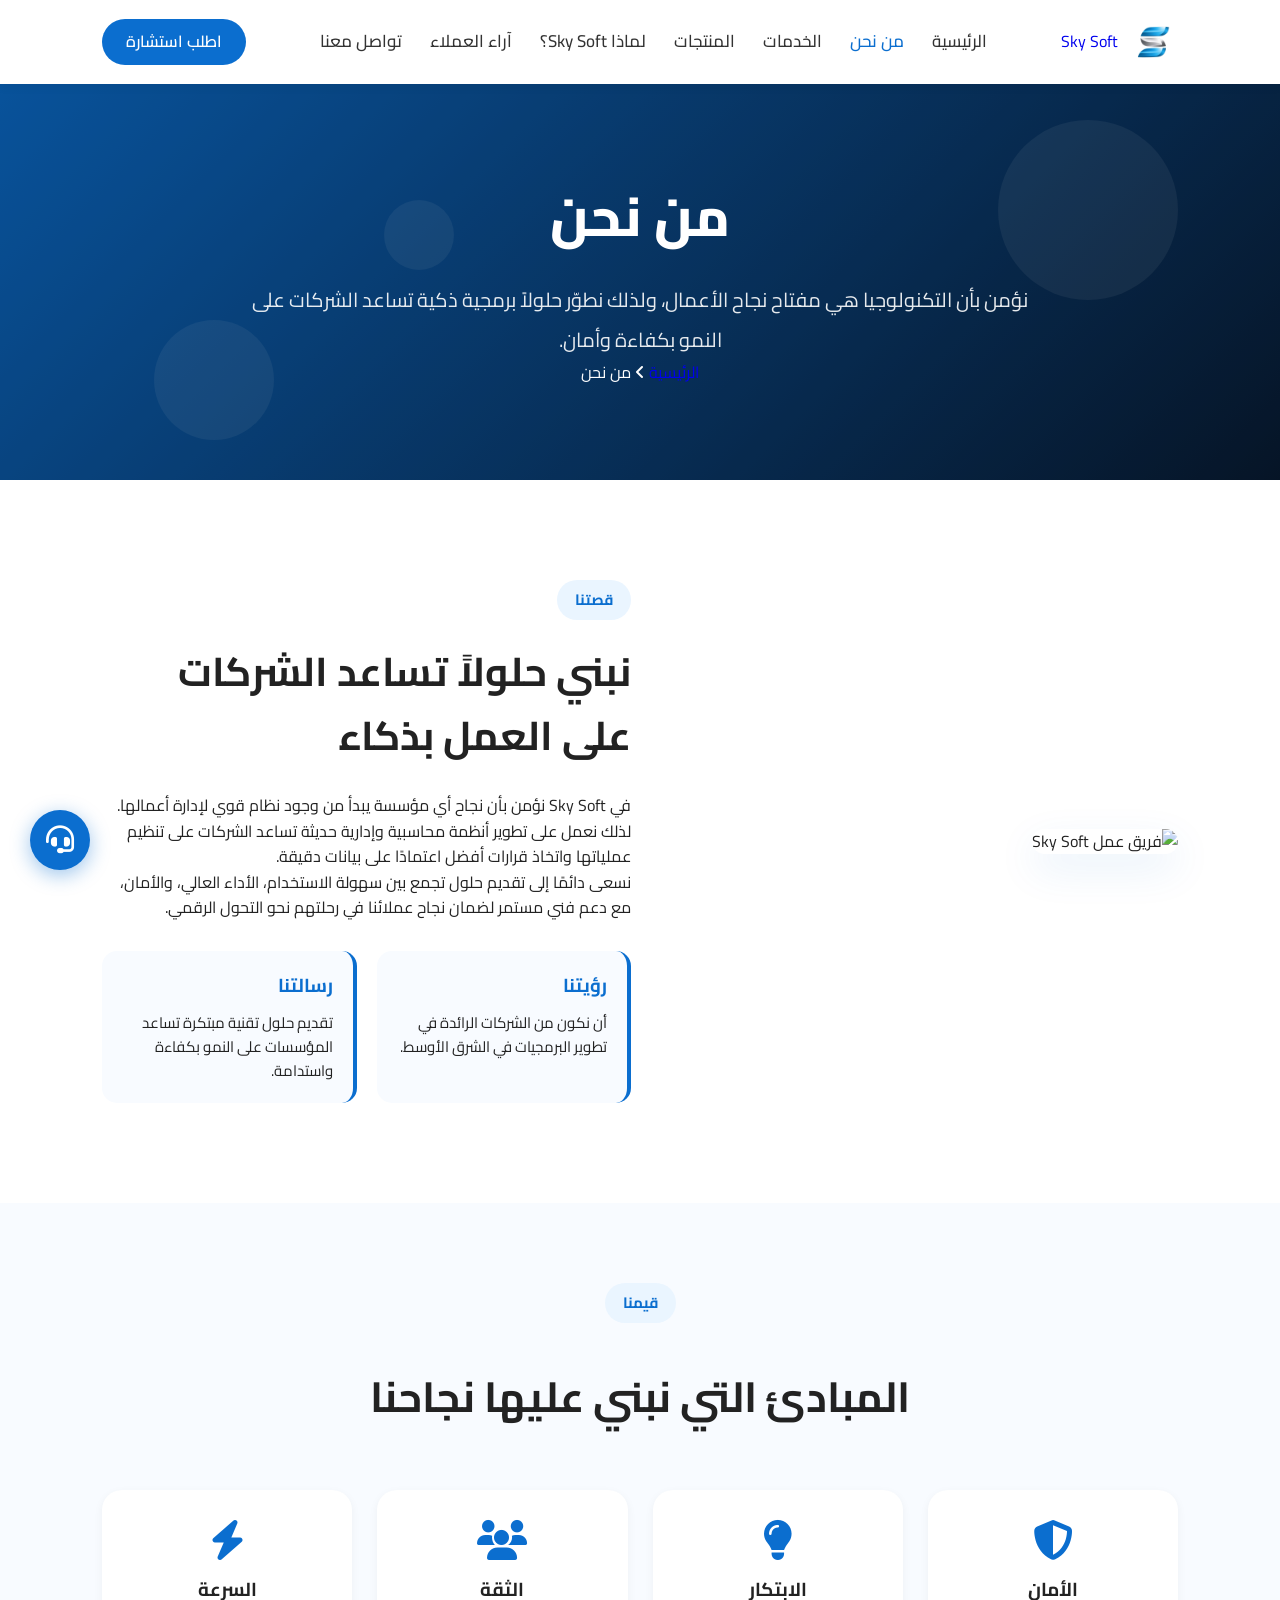
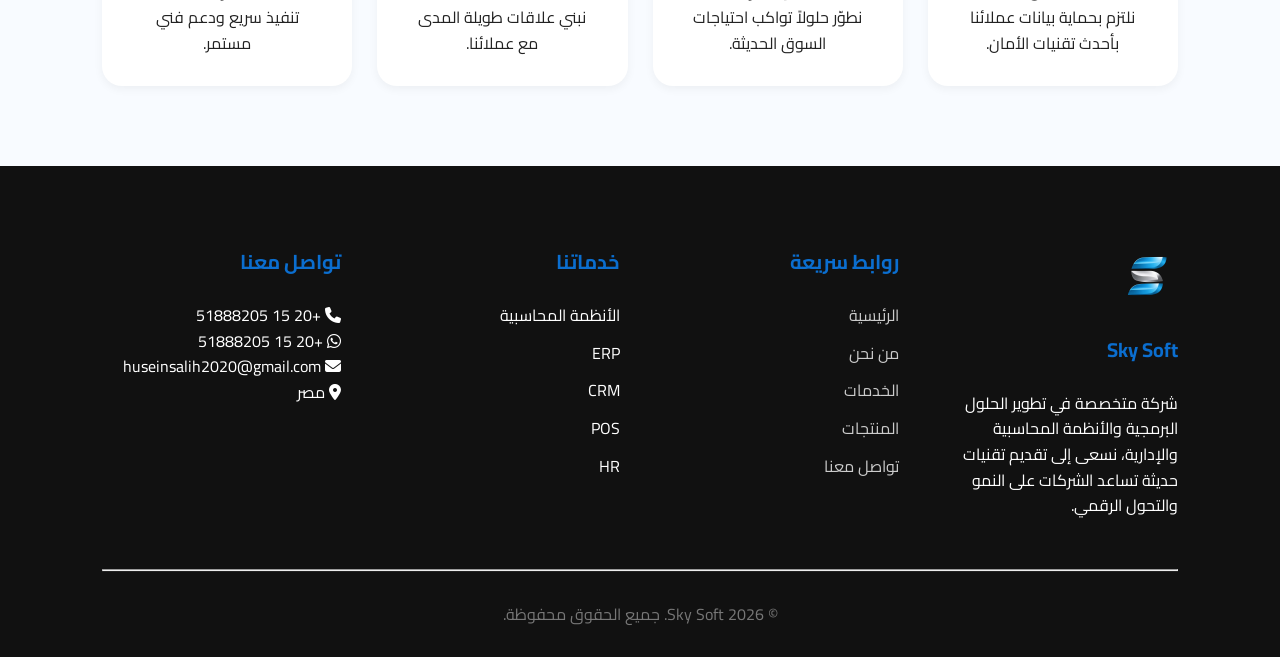
==== about.html @ 633fc150 "Initial commit" ====
<!DOCTYPE html>
<html lang="ar" dir="rtl">

<head>
    <meta charset="UTF-8">
    <meta name="viewport" content="width=device-width, initial-scale=1.0">
    
    <!-- SEO Tags -->
    <meta name="description" content="Sky Soft شركة متخصصة في تطوير الأنظمة المحاسبية والإدارية وحلول ERP وCRM ونقاط البيع، لمساعدة الشركات على إدارة أعمالها بكفاءة.">
    <meta name="keywords" content="Sky Soft, برامج محاسبة, ERP, CRM, POS, برامج شركات, حلول برمجية, برامج إدارية">
    <meta name="author" content="Sky Soft">
    <meta name="robots" content="index, follow">
    <meta name="theme-color" content="#0b6ecf">
    <link rel="icon" href="favicon.ico">

    <meta property="og:title" content="من نحن | Sky Soft">
    <meta property="og:description" content="تعرف على قصة نجاح Sky Soft ورؤيتنا في تطوير الحلول البرمجية الذكية.">
    <meta property="og:type" content="website">
    <meta property="og:image" content="favicon.ico">
    <meta property="og:locale" content="ar_EG">

    <link rel="preconnect" href="https://fonts.googleapis.com">
    <link rel="preconnect" href="https://fonts.gstatic.com" crossorigin>
    <link href="https://fonts.googleapis.com/css2?family=Cairo:wght@300;400;600;700;800&display=swap" rel="stylesheet">
    <link rel="stylesheet" href="https://cdnjs.cloudflare.com/ajax/libs/font-awesome/6.7.2/css/all.min.css">
    
    <!-- استدعاء ملف الـ CSS المنظم الجديد -->
    <link rel="stylesheet" href="css/style.css">

    <link rel="preload" href="images/about-story.png" as="image">
    <link rel="preload" href="favicon.ico" as="image">

    <title>من نحن | Sky Soft</title>
</head>

<body>

<!-- ============================================ -->
<!-- 1. LOADER - نسخة محدثة -->
<!-- ============================================ -->
<div id="loader">
    <div class="loader-container">
        <div class="loader-logo">
            <img src="favicon.ico" alt="Sky Soft">
        </div>
        <h2 class="loader-title">Sky Soft</h2>
        <div class="loader-bar-wrapper">
            <div class="loader-bar">
                <div class="loader-bar-fill"></div>
            </div>
        </div>
        <p class="loader-text">جاري التحميل...</p>
    </div>
</div>
<!-- ============================================ -->
<!-- 2. PROGRESS BAR -->
<!-- ============================================ -->
<div id="progress-bar"></div>

<!-- ============================================ -->
<!-- 3. SKY ASSISTANT (البوت التفاعلي) -->
<!-- ============================================ -->
<div class="sky-assistant">
    <button class="assistant-btn" id="assistantBtn">
        <i class="fa-solid fa-headset"></i>
    </button>
</div>

<div class="assistant-popup" id="assistantPopup">
    <div class="assistant-header">
        <h3>🤖 Sky Assistant</h3>
        <button id="closeAssistant">
            <i class="fa-solid fa-xmark"></i>
        </button>
    </div>
    <div class="assistant-body">
        <p class="assistant-greeting">👋 أهلاً بك في Sky Assistant</p>
        <p class="assistant-sub">اختر سؤالك من القائمة للحصول على الإجابة:</p>
        
        <!-- القائمة المنسدلة -->
        <div class="assistant-dropdown">
            <button class="assistant-dropdown-btn" id="dropdownBtn">
                <span id="selectedQuestion">-- اختر سؤالك --</span>
                <i class="fa-solid fa-chevron-down"></i>
            </button>
            <ul class="assistant-dropdown-menu" id="dropdownMenu">
                <li data-value="q1">ما هي الخدمات التي تقدمها Sky Soft؟</li>
                <li data-value="q2">هل توفرون دعماً فنياً؟</li>
                <li data-value="q3">هل يمكن تخصيص الأنظمة؟</li>
                <li data-value="q4">كيف يمكنني التواصل مع فريق الدعم الفني؟</li>
                <li data-value="q5">هل يمكن ربط البرنامج بماكينة الكاشير؟</li>
                <li data-value="q6">هل يمكن إصدار تقارير مالية مفصلة؟</li>
                <li data-value="q7">هل الدعم الفني متاح طوال اليوم؟</li>
                <li data-value="q8">هل يوجد دعم فني بعد شراء البرنامج؟</li>
                <li data-value="q9">هل أحتاج إلى خبرة محاسبية لاستخدام البرنامج؟</li>
                <li data-value="q10">هل البرنامج آمن على بياناتي؟</li>
            </ul>
        </div>

        <div id="assistantAnswer" class="assistant-answer" style="display: none;">
            <div class="answer-content">
                <i class="fa-solid fa-circle-check"></i>
                <p id="answerText"></p>
            </div>
        </div>

        <div class="assistant-divider"></div>

        <p class="assistant-contact-text">📞 لم تجد إجابة؟ تواصل معنا مباشرة:</p>
        <a href="https://wa.me/201551888205?text=السلام عليكم، أرغب في الاستفسار عن خدمات Sky Soft."
           target="_blank"
           class="assistant-whatsapp">
            <i class="fa-brands fa-whatsapp"></i>
            تواصل عبر واتساب
        </a>
    </div>
</div>

<header>
    <nav class="navbar">
        <a href="index.html" class="logo">
            <img src="favicon.ico" alt="Sky Soft Logo">
            <span>Sky Soft</span>
        </a>
        <div class="menu-toggle" id="menuToggle">
            <i class="fa-solid fa-bars"></i>
        </div>
        <ul class="nav-links">
            <li><a href="index.html">الرئيسية</a></li>
            <li><a href="about.html" class="active">من نحن</a></li>
            <li><a href="Services.html">الخدمات</a></li>
            <li><a href="products.html">المنتجات</a></li>
            <li><a href="whyus.html">لماذا Sky Soft؟</a></li>
            <li><a href="testimonials.html">آراء العملاء</a></li>
            <li><a href="contact.html">تواصل معنا</a></li>
        </ul>
        <a href="https://wa.me/201551888205?text=السلام عليكم، أرغب في طلب استشارة بخصوص خدمات Sky Soft." 
           target="_blank" 
           class="btn">اطلب استشارة</a>
    </nav>
</header>

<section class="page-hero">
    <div class="shape shape1"></div>
    <div class="shape shape2"></div>
    <div class="shape shape3"></div>
    <div class="page-overlay"></div>
    <div class="page-content">
        <h1>من نحن</h1>
        <p>نؤمن بأن التكنولوجيا هي مفتاح نجاح الأعمال، ولذلك نطوّر حلولاً برمجية ذكية تساعد الشركات على النمو بكفاءة وأمان.</p>
        <div class="breadcrumb">
            <a href="index.html">الرئيسية</a>
            <span><i class="fa-solid fa-angle-left"></i></span>
            <span>من نحن</span>
        </div>
    </div>
</section>

<section class="about reveal">
    <div class="about-image">
        <img src="images/about-story.png" alt="فريق عمل Sky Soft">
    </div>
    <div class="about-content">
        <span class="section-title">قصتنا</span>
        <h2>نبني حلولاً تساعد الشركات على العمل بذكاء</h2>
        <p>في Sky Soft نؤمن بأن نجاح أي مؤسسة يبدأ من وجود نظام قوي لإدارة أعمالها. لذلك نعمل على تطوير أنظمة محاسبية وإدارية حديثة تساعد الشركات على تنظيم عملياتها واتخاذ قرارات أفضل اعتمادًا على بيانات دقيقة.</p>
        <p>نسعى دائمًا إلى تقديم حلول تجمع بين سهولة الاستخدام، الأداء العالي، والأمان، مع دعم فني مستمر لضمان نجاح عملائنا في رحلتهم نحو التحول الرقمي.</p>
        
        <div class="story-boxes" style="display: grid; grid-template-columns: 1fr 1fr; gap: 20px; margin-top: 30px;">
            <div class="story-box" style="background: #f8fbff; padding: 20px; border-radius: 15px; border-right: 4px solid var(--primary-color);">
                <h3 style="color: var(--primary-color); margin-bottom: 10px;">رؤيتنا</h3>
                <p style="font-size: 15px; margin-bottom: 0;">أن نكون من الشركات الرائدة في تطوير البرمجيات في الشرق الأوسط.</p>
            </div>
            <div class="story-box" style="background: #f8fbff; padding: 20px; border-radius: 15px; border-right: 4px solid var(--primary-color);">
                <h3 style="color: var(--primary-color); margin-bottom: 10px;">رسالتنا</h3>
                <p style="font-size: 15px; margin-bottom: 0;">تقديم حلول تقنية مبتكرة تساعد المؤسسات على النمو بكفاءة واستدامة.</p>
            </div>
        </div>
    </div>
</section>

<section class="values reveal" style="padding: 80px 8%; background: #f8fbff;">
    <div class="section-header">
        <span class="section-title">قيمنا</span>
        <h2>المبادئ التي نبني عليها نجاحنا</h2>
    </div>
    <div class="values-grid" style="display: grid; grid-template-columns: repeat(auto-fit, minmax(220px, 1fr)); gap: 25px;">
        <div class="value-card" style="background: #fff; padding: 30px; border-radius: 20px; text-align: center; box-shadow: var(--shadow-sm);">
            <i class="fa-solid fa-shield-halved" style="font-size: 40px; color: var(--primary-color); margin-bottom: 15px;"></i>
            <h3>الأمان</h3>
            <p>نلتزم بحماية بيانات عملائنا بأحدث تقنيات الأمان.</p>
        </div>
        <div class="value-card" style="background: #fff; padding: 30px; border-radius: 20px; text-align: center; box-shadow: var(--shadow-sm);">
            <i class="fa-solid fa-lightbulb" style="font-size: 40px; color: var(--primary-color); margin-bottom: 15px;"></i>
            <h3>الابتكار</h3>
            <p>نطوّر حلولاً تواكب احتياجات السوق الحديثة.</p>
        </div>
        <div class="value-card" style="background: #fff; padding: 30px; border-radius: 20px; text-align: center; box-shadow: var(--shadow-sm);">
            <i class="fa-solid fa-users" style="font-size: 40px; color: var(--primary-color); margin-bottom: 15px;"></i>
            <h3>الثقة</h3>
            <p>نبني علاقات طويلة المدى مع عملائنا.</p>
        </div>
        <div class="value-card" style="background: #fff; padding: 30px; border-radius: 20px; text-align: center; box-shadow: var(--shadow-sm);">
            <i class="fa-solid fa-bolt" style="font-size: 40px; color: var(--primary-color); margin-bottom: 15px;"></i>
            <h3>السرعة</h3>
            <p>تنفيذ سريع ودعم فني مستمر.</p>
        </div>
    </div>
</section>

<footer class="footer">
    <div class="footer-container">
        <div class="footer-col">
            <a href="index.html" style="text-decoration: none; color: inherit;">
                <img src="favicon.ico" alt="Sky Soft Logo" class="footer-logo">
                <h3>Sky Soft</h3>
            </a>
            <p>شركة متخصصة في تطوير الحلول البرمجية والأنظمة المحاسبية والإدارية، نسعى إلى تقديم تقنيات حديثة تساعد الشركات على النمو والتحول الرقمي.</p>
        </div>
        <div class="footer-col">
            <h3>روابط سريعة</h3>
            <ul>
                <li><a href="index.html">الرئيسية</a></li>
                <li><a href="about.html">من نحن</a></li>
                <li><a href="Services.html">الخدمات</a></li>
                <li><a href="products.html">المنتجات</a></li>
                <li><a href="contact.html">تواصل معنا</a></li>
            </ul>
        </div>
        <div class="footer-col">
            <h3>خدماتنا</h3>
            <ul>
                <li>الأنظمة المحاسبية</li>
                <li>ERP</li>
                <li>CRM</li>
                <li>POS</li>
                <li>HR</li>
            </ul>
        </div>
        <div class="footer-col">
            <h3>تواصل معنا</h3>
            <p><i class="fa-solid fa-phone"></i> <a href="tel:+201551888205" style="color: inherit; text-decoration: none;">+20 15 51888205</a></p>
            <p><i class="fa-brands fa-whatsapp"></i> <a href="https://wa.me/201551888205" target="_blank" style="color: inherit; text-decoration: none;">+20 15 51888205</a></p>
            <p><i class="fa-solid fa-envelope"></i> <a href="mailto:huseinsalih2020@gmail.com" style="color: inherit; text-decoration: none;">huseinsalih2020@gmail.com</a></p>
            <p><i class="fa-solid fa-location-dot"></i> مصر</p>
        </div>
    </div>
    <hr>
    <div class="copyright">
        © <span id="year"></span> Sky Soft. جميع الحقوق محفوظة.
    </div>
</footer>

<button id="topBtn">
    <i class="fa-solid fa-arrow-up"></i>
</button>

<div id="toast" class="toast"></div>

<script src="js/main.js"></script>
</body>
</html>
---- css/style.css ----
/* style.css */
/*==========================
        1. ROOT & GENERAL
==========================*/
:root {
    /* Colors */
    --primary-color: #0b6ecf;
    --primary-hover: #0958a8;
    --secondary-color: #2196f3;
    --bg-light: #f8fbff;
    --bg-white: #ffffff;
    --text-dark: #222;
    --text-muted: #666;
    --text-light: #555;
    
    /* Shadows */
    --shadow-sm: 0 3px 10px rgba(0,0,0,.05);
    --shadow-md: 0 10px 25px rgba(0,0,0,.08);
    --shadow-lg: 0 15px 40px rgba(11, 110, 207, 0.1);
    
    /* Transitions */
    --transition: all 0.35s ease;
}

* {
    margin: 0;
    padding: 0;
    box-sizing: border-box;
}

html {
    scroll-behavior: smooth;
}

body {
    font-family: 'Cairo', sans-serif;
    background: var(--bg-light);
    color: var(--text-dark);
    line-height: 1.6;
    overflow-x: hidden;
}

a {
    text-decoration: none;
    transition: var(--transition);
}

ul {
    list-style: none;
}

img {
    max-width: 100%;
}

/*==========================
        2. COMPONENTS
==========================*/

/* Buttons */
.btn-primary {
    background: var(--primary-color);
    color: white;
    padding: 15px 35px;
    border-radius: 40px;
    font-weight: 600;
    box-shadow: 0 8px 20px rgba(11, 110, 207, .2);
    display: inline-block;
}

.btn-primary:hover {
    transform: translateY(-3px);
    box-shadow: 0 12px 25px rgba(11, 110, 207, .3);
    background: var(--primary-hover);
}

.btn-secondary {
    border: 2px solid var(--primary-color);
    color: var(--primary-color);
    padding: 15px 35px;
    border-radius: 40px;
    font-weight: 600;
    display: inline-block;
}

.btn-secondary:hover {
    background: var(--primary-color);
    color: white;
}

/* Section Header */
.section-header {
    text-align: center;
    max-width: 800px;
    margin: 0 auto 60px;
}

.section-title {
    display: inline-block;
    background: #eaf5ff;
    color: var(--primary-color);
    padding: 8px 18px;
    border-radius: 30px;
    font-size: 15px;
    font-weight: bold;
    margin-bottom: 20px;
}

.section-header h2 {
    font-size: 42px;
    margin: 20px 0;
    color: var(--text-dark);
}

/*==========================
        3. NAVBAR
==========================*/
header {
    position: fixed;
    width: 100%;
    top: 0;
    z-index: 1000;
}

.navbar {
    display: flex;
    justify-content: space-between;
    align-items: center;
    background: var(--bg-white);
    padding: 18px 8%;
    box-shadow: var(--shadow-sm);
    transition: var(--transition);
}

.navbar.scrolled {
    padding: 12px 8%;
    background: rgba(255, 255, 255, .97);
    backdrop-filter: blur(10px);
    box-shadow: 0 8px 25px rgba(0,0,0,.1);
}

.logo {
    display: flex;
    align-items: center;
    gap: 12px;
}

.logo img {
    width: 48px;
    height: 48px;
}

.nav-links {
    display: flex;
    gap: 28px;
}

.nav-links a {
    color: #333;
    font-size: 17px;
    font-weight: 500;
}

.nav-links a:hover, .nav-links a.active {
    color: var(--primary-color);
}

.navbar .btn {
    background: var(--primary-color);
    color: white;
    padding: 10px 24px;
    border-radius: 30px;
    font-weight: 600;
}

.menu-toggle {
    display: none;
    font-size: 28px;
    cursor: pointer;
    color: var(--primary-color);
}

/*==========================
        4. HERO SECTION
==========================*/
.hero {
    display: flex;
    padding: 170px 8% 60px;
    gap: 60px;
    justify-content: space-between;
    align-items: center;
    min-height: 90vh;
    background: linear-gradient(135deg, #edf6ff, #ffffff, #edf6ff);
}

.hero-text {
    width: 50%;
}

.hero-text h1 {
    font-size: 55px;
    color: var(--primary-color);
    line-height: 1.3;
    margin-bottom: 25px;
}

.hero-text p {
    font-size: 20px;
    line-height: 1.8;
    color: var(--text-light);
    margin-bottom: 35px;
}

.hero-buttons {
    display: flex;
    gap: 20px;
}

.hero-image {
    width: 45%;
    text-align: center;
}

.hero-image img {
    width: 100%;
    max-width: 550px;
    animation: float 4s ease-in-out infinite;
}

/*==========================
        5. ABOUT SECTION
==========================*/
.about {
    display: flex;
    align-items: center;
    justify-content: space-between;
    gap: 70px;
    padding: 100px 8%;
    background: white;
}

.about-image {
    width: 45%;
}

.about-image img {
    width: 100%;
    border-radius: 20px;
    box-shadow: var(--shadow-lg);
}

.about-content {
    width: 50%;
}

.about-content h2 {
    font-size: 40px;
    margin-bottom: 25px;
}

.about-list li {
    margin-bottom: 15px;
    font-size: 18px;
    display: flex;
    align-items: center;
    gap: 10px;
}

.about-list li::before {
    content: "✔";
    color: var(--primary-color);
    font-weight: bold;
}

/*==========================
        6. SERVICES & PRODUCTS
==========================*/
.services {
    padding: 100px 8%;
    background: var(--bg-light);
}

.services-grid, .products-grid, .why-grid {
    display: grid;
    grid-template-columns: repeat(auto-fit, minmax(280px, 1fr));
    gap: 30px;
}

.service-card, .product-card, .why-card {
    background: white;
    border-radius: 20px;
    padding: 40px 30px;
    text-align: center;
    transition: var(--transition);
    box-shadow: var(--shadow-sm);
}

.service-card:hover, .product-card:hover, .why-card:hover {
    transform: translateY(-12px);
    box-shadow: var(--shadow-lg);
}

.service-icon, .why-icon {
    font-size: 45px;
    margin-bottom: 20px;
    color: var(--primary-color);
}

.product-card {
    padding: 0;
    overflow: hidden;
}

.product-card img {
    width: 100%;
    height: 220px;
    object-fit: cover;
}

.product-card h3, .product-card p, .product-card a {
    margin: 20px;
}

/*==========================
        7. MODERN CONTACT
==========================*/
.contact-preview {
    padding: 100px 8%;
    background: var(--bg-light);
}

.contact-preview-container {
    display: grid;
    grid-template-columns: 1fr 1.2fr;
    gap: 40px;
    align-items: stretch;
}

.contact-info {
    display: flex;
    flex-direction: column;
    gap: 20px;
}

.contact-item {
    background: #ffffff;
    padding: 25px;
    border-radius: 20px;
    display: flex;
    align-items: center;
    gap: 20px;
    box-shadow: var(--shadow-sm);
    transition: var(--transition);
    border: 1px solid rgba(11, 110, 207, 0.05);
    cursor: pointer;
}

.contact-item:hover {
    transform: translateY(-5px);
    box-shadow: var(--shadow-lg);
    border-color: var(--primary-color);
}

.contact-item i {
    width: 60px;
    height: 60px;
    background: rgba(11, 110, 207, 0.1);
    color: var(--primary-color);
    border-radius: 15px;
    display: flex;
    align-items: center;
    justify-content: center;
    font-size: 24px;
    transition: var(--transition);
}

.contact-item:hover i {
    background: var(--primary-color);
    color: #fff;
}

.contact-item h3 {
    font-size: 18px;
    margin-bottom: 4px;
}

.contact-item p {
    color: var(--text-muted);
    margin: 0;
}

.contact-map {
    border-radius: 30px;
    overflow: hidden;
    box-shadow: var(--shadow-md);
    border: 8px solid #fff;
}

.contact-map iframe {
    width: 100%;
    height: 100%;
    min-height: 400px;
    border: 0;
}

/*==========================
        8. FOOTER
==========================*/
.footer {
    background: #111;
    color: #fff;
    padding: 80px 8% 30px;
}

.footer-container {
    display: grid;
    grid-template-columns: repeat(auto-fit, minmax(200px, 1fr));
    gap: 40px;
    margin-bottom: 50px;
}

.footer-logo {
    width: 60px;
    margin-bottom: 20px;
}

.footer-col h3 {
    margin-bottom: 25px;
    font-size: 20px;
    color: var(--primary-color);
}

.footer-col ul li {
    margin-bottom: 12px;
}

.footer-col a {
    color: #ccc;
}

.footer-col a:hover {
    color: var(--primary-color);
    padding-right: 5px;
}

.copyright {
    text-align: center;
    padding-top: 30px;
    border-top: 1px solid #222;
    color: #777;
}

/*==========================
        9. LOADER
==========================*/
#loader {
    position: fixed;
    inset: 0;
    background: linear-gradient(135deg, #f8fbff, #e8f0fe);
    display: flex;
    justify-content: center;
    align-items: center;
    z-index: 9999;
    transition: opacity 0.8s ease, visibility 0.8s ease;
}

#loader.hide {
    opacity: 0;
    visibility: hidden;
    pointer-events: none;
}

.loader-container {
    text-align: center;
    padding: 40px;
}

.loader-logo {
    width: 80px;
    height: 80px;
    margin: 0 auto 20px;
    background: #ffffff;
    border-radius: 50%;
    display: flex;
    align-items: center;
    justify-content: center;
    box-shadow: 0 10px 40px rgba(11, 110, 207, 0.15);
    animation: loaderPulse 1.5s ease-in-out infinite;
}

.loader-logo img {
    width: 50px;
    height: 50px;
    object-fit: contain;
}

.loader-title {
    font-size: 28px;
    font-weight: 800;
    color: #0b6ecf;
    margin: 0 0 25px 0;
    letter-spacing: 1px;
}

.loader-bar-wrapper {
    max-width: 280px;
    margin: 0 auto;
}

.loader-bar {
    width: 100%;
    height: 6px;
    background: #e8eef7;
    border-radius: 10px;
    overflow: hidden;
    box-shadow: inset 0 1px 3px rgba(0,0,0,0.05);
}

.loader-bar-fill {
    width: 0%;
    height: 100%;
    background: linear-gradient(90deg, #0b6ecf, #2196f3, #0b6ecf);
    background-size: 200% 100%;
    border-radius: 10px;
    animation: loaderProgress 2s ease-in-out infinite, loaderShine 1.5s linear infinite;
}

.loader-text {
    margin-top: 15px;
    font-size: 14px;
    color: #999;
    font-weight: 400;
    letter-spacing: 0.5px;
}

/* Loader Animations */
@keyframes loaderPulse {
    0%, 100% {
        transform: scale(1);
        box-shadow: 0 10px 40px rgba(11, 110, 207, 0.15);
    }
    50% {
        transform: scale(1.05);
        box-shadow: 0 15px 60px rgba(11, 110, 207, 0.25);
    }
}

@keyframes loaderProgress {
    0% { width: 0%; }
    50% { width: 70%; }
    100% { width: 100%; }
}

@keyframes loaderShine {
    0% { background-position: 200% 0; }
    100% { background-position: -200% 0; }
}

/*==========================
        10. PROGRESS BAR
==========================*/
#progress-bar {
    position: fixed;
    top: 0;
    left: 0;
    width: 0;
    height: 4px;
    background: linear-gradient(90deg, #0b6ecf, #2196f3, #0b6ecf);
    z-index: 9999;
    transition: width 0.1s ease, opacity 0.3s ease;
    opacity: 0;
    box-shadow: 0 0 10px rgba(11, 110, 207, 0.3);
}

/*==========================
        11. BACK TO TOP BUTTON
==========================*/
#topBtn {
    position: fixed;
    bottom: 30px;
    right: 30px;
    width: 50px;
    height: 50px;
    background: var(--primary-color);
    color: white;
    border: none;
    border-radius: 50%;
    font-size: 22px;
    cursor: pointer;
    box-shadow: 0 5px 15px rgba(11, 110, 207, 0.3);
    transition: var(--transition);
    opacity: 0;
    visibility: hidden;
    transform: translateY(20px);
    z-index: 999;
}

#topBtn.show {
    opacity: 1;
    visibility: visible;
    transform: translateY(0);
}

#topBtn:hover {
    transform: translateY(-5px);
    background: var(--primary-hover);
}

/*==========================
        12. TOAST
==========================*/
.toast {
    position: fixed;
    bottom: 30px;
    left: 50%;
    transform: translateX(-50%);
    background: #333;
    color: #fff;
    padding: 12px 25px;
    border-radius: 30px;
    z-index: 10000;
    display: none;
}

.toast.show {
    display: block;
    animation: fadeInOut 2.5s forwards;
}

@keyframes fadeInOut {
    0% { opacity: 0; bottom: 20px; }
    20% { opacity: 1; bottom: 30px; }
    80% { opacity: 1; bottom: 30px; }
    100% { opacity: 0; bottom: 20px; }
}

/*==========================
        13. SKY ASSISTANT
==========================*/
.sky-assistant {
    position: fixed;
    bottom: 30px;
    left: 30px;
    z-index: 999;
}

.assistant-btn {
    width: 60px;
    height: 60px;
    background: var(--primary-color);
    color: white;
    border: none;
    border-radius: 50%;
    font-size: 28px;
    cursor: pointer;
    box-shadow: 0 5px 20px rgba(11, 110, 207, 0.4);
    transition: var(--transition);
    display: flex;
    align-items: center;
    justify-content: center;
}

.assistant-btn:hover {
    transform: scale(1.1);
    box-shadow: 0 8px 30px rgba(11, 110, 207, 0.5);
}

.assistant-btn i {
    font-size: 28px;
}

.assistant-popup {
    display: none;
    position: fixed;
    bottom: 110px;
    left: 30px;
    width: 380px;
    max-width: calc(100vw - 60px);
    max-height: 80vh;
    background: #ffffff;
    border-radius: 20px;
    box-shadow: 0 20px 60px rgba(0, 0, 0, 0.2);
    z-index: 1000;
    overflow: hidden;
    animation: slideUp 0.3s ease-out;
    border: 1px solid rgba(11, 110, 207, 0.1);
}

@keyframes slideUp {
    from { transform: translateY(20px) scale(0.95); opacity: 0; }
    to { transform: translateY(0) scale(1); opacity: 1; }
}

@keyframes fadeIn {
    from { opacity: 0; transform: translateY(-10px); }
    to { opacity: 1; transform: translateY(0); }
}

.assistant-header {
    background: linear-gradient(135deg, #0b6ecf, #0a4a8f);
    color: white;
    padding: 18px 22px;
    display: flex;
    justify-content: space-between;
    align-items: center;
}

.assistant-header h3 {
    font-size: 18px;
    margin: 0;
    font-weight: 700;
}

.assistant-header button {
    background: none;
    border: none;
    color: white;
    cursor: pointer;
    font-size: 22px;
    opacity: 0.8;
    transition: all 0.3s ease;
}

.assistant-header button:hover {
    opacity: 1;
    transform: rotate(90deg);
}

.assistant-body {
    padding: 22px;
}

.assistant-greeting {
    font-size: 18px;
    font-weight: 700;
    color: #222;
    margin: 0 0 5px 0;
}

.assistant-sub {
    font-size: 14px;
    color: #888;
    margin: 0 0 18px 0;
}

/* Dropdown */
.assistant-dropdown {
    position: relative;
    width: 100%;
    margin-bottom: 18px;
}

.assistant-dropdown-btn {
    width: 100%;
    padding: 14px 18px;
    background: #f5f9ff;
    border: 2px solid #e8eef7;
    border-radius: 12px;
    font-size: 15px;
    font-family: 'Cairo', sans-serif;
    color: #222;
    cursor: pointer;
    display: flex;
    justify-content: space-between;
    align-items: center;
    transition: all 0.3s ease;
    text-align: right;
}

.assistant-dropdown-btn:hover {
    border-color: #0b6ecf;
    background: #edf5ff;
}

.assistant-dropdown-btn:focus {
    outline: none;
    border-color: #0b6ecf;
    box-shadow: 0 0 0 4px rgba(11, 110, 207, 0.1);
}

.assistant-dropdown-btn i {
    color: #0b6ecf;
    transition: transform 0.3s ease;
    font-size: 14px;
}

.assistant-dropdown-menu {
    position: absolute;
    top: calc(100% + 8px);
    right: 0;
    left: 0;
    background: #ffffff;
    border-radius: 12px;
    box-shadow: 0 15px 40px rgba(0, 0, 0, 0.12);
    list-style: none;
    padding: 8px 0;
    margin: 0;
    max-height: 280px;
    overflow-y: auto;
    display: none;
    z-index: 1001;
    border: 1px solid rgba(11, 110, 207, 0.08);
}

.assistant-dropdown-menu.open {
    display: block;
    animation: fadeIn 0.2s ease;
}

.assistant-dropdown-menu li {
    padding: 12px 18px;
    cursor: pointer;
    font-size: 14px;
    color: #333;
    transition: all 0.2s ease;
    border-right: 3px solid transparent;
    font-family: 'Cairo', sans-serif;
}

.assistant-dropdown-menu li:hover {
    background: #f5f9ff;
    color: #0b6ecf;
    border-right-color: #0b6ecf;
}

.assistant-dropdown-menu li:active {
    background: #e8eef7;
}

.assistant-dropdown-menu::-webkit-scrollbar {
    width: 5px;
}

.assistant-dropdown-menu::-webkit-scrollbar-track {
    background: #f5f9ff;
    border-radius: 10px;
}

.assistant-dropdown-menu::-webkit-scrollbar-thumb {
    background: #0b6ecf;
    border-radius: 10px;
}

/* Assistant Answer */
.assistant-answer {
    background: #f5f9ff;
    border-radius: 12px;
    padding: 16px 18px;
    margin-bottom: 18px;
    border-right: 4px solid #0b6ecf;
}

.answer-content {
    display: flex;
    gap: 12px;
    align-items: flex-start;
}

.answer-content i {
    color: #0b6ecf;
    font-size: 20px;
    margin-top: 2px;
    flex-shrink: 0;
}

.answer-content p {
    margin: 0;
    font-size: 15px;
    line-height: 1.8;
    color: #333;
}

.assistant-divider {
    height: 1px;
    background: #e8eef7;
    margin: 18px 0;
}

.assistant-contact-text {
    font-size: 14px;
    color: #888;
    margin: 0 0 12px 0;
    text-align: center;
}

.assistant-whatsapp {
    display: flex;
    align-items: center;
    justify-content: center;
    gap: 10px;
    background: #25d366;
    color: white;
    padding: 12px 20px;
    border-radius: 12px;
    font-weight: 600;
    text-decoration: none;
    font-size: 15px;
    transition: all 0.3s ease;
    font-family: 'Cairo', sans-serif;
}

.assistant-whatsapp:hover {
    background: #1da851;
    transform: translateY(-2px);
    color: white;
}

.assistant-whatsapp i {
    font-size: 20px;
}

/*==========================
        14. PAGE HERO (للصفحات الداخلية)
==========================*/
.page-hero {
    position: relative;
    height: 400px;
    display: flex;
    align-items: center;
    justify-content: center;
    text-align: center;
    background: linear-gradient(135deg, #0b6ecf, #081b33);
    overflow: hidden;
    margin-top: 80px;
}

.page-overlay {
    position: absolute;
    inset: 0;
    background: rgba(0,0,0,.25);
}

.page-content {
    position: relative;
    z-index: 2;
    color: #fff;
    width: min(90%, 800px);
}

.page-content h1 {
    font-size: 54px;
    margin-bottom: 20px;
    font-weight: 800;
}

.page-content p {
    line-height: 2;
    font-size: 20px;
    opacity: 0.9;
}

/* Shapes */
.shape {
    position: absolute;
    border-radius: 50%;
    background: rgba(255,255,255,.08);
    animation: float 8s ease-in-out infinite;
}

.shape1 {
    width: 180px;
    height: 180px;
    top: 40px;
    right: 8%;
}

.shape2 {
    width: 120px;
    height: 120px;
    left: 12%;
    bottom: 40px;
    animation-delay: 2s;
}

.shape3 {
    width: 70px;
    height: 70px;
    left: 30%;
    top: 120px;
    animation-delay: 4s;
}

@keyframes float {
    0%, 100% { transform: translateY(0); }
    50% { transform: translateY(-15px); }
}

/*==========================
        15. STATS
==========================*/
.stats {
    padding: 80px 8%;
    display: grid;
    grid-template-columns: repeat(auto-fit, minmax(220px, 1fr));
    gap: 25px;
}

.stat-card {
    background: #fff;
    padding: 30px;
    border-radius: 16px;
    text-align: center;
    box-shadow: 0 10px 25px rgba(0,0,0,.08);
}

.stat-card h2 {
    font-size: 42px;
    font-weight: 800;
    color: var(--primary-color);
}

.stat-card p {
    font-size: 16px;
    color: var(--text-muted);
    margin-top: 5px;
}

/*==========================
        16. CTA
==========================*/
.cta {
    padding: 80px 8%;
    text-align: center;
    background: linear-gradient(135deg, #0b6ecf, #0a4a8f);
    color: #fff;
}

.cta h2 {
    font-size: 38px;
    margin-bottom: 15px;
}

.cta p {
    font-size: 18px;
    opacity: 0.9;
    max-width: 600px;
    margin: 0 auto;
}

.cta-buttons {
    display: flex;
    justify-content: center;
    gap: 20px;
    flex-wrap: wrap;
    margin-top: 30px;
}

.cta .btn-primary {
    background: #fff;
    color: var(--primary-color);
    box-shadow: 0 8px 20px rgba(0,0,0,.2);
}

.cta .btn-primary:hover {
    background: #f0f0f0;
    transform: translateY(-3px);
}

.cta .btn-secondary {
    border-color: #fff;
    color: #fff;
}

.cta .btn-secondary:hover {
    background: #fff;
    color: var(--primary-color);
}

/*==========================
        17. ADDITIONAL STYLES
==========================*/
.reveal {
    opacity: 1;
    transform: none;
    transition: .6s;
}

/* ============================================
   CONTACT PAGE STYLES
============================================ */
.contact-page {
    padding: 80px 8%;
    background: var(--bg-light);
}

.contact-page-grid {
    display: grid;
    grid-template-columns: repeat(auto-fit, minmax(250px, 1fr));
    gap: 30px;
    max-width: 1200px;
    margin: 0 auto;
}

.contact-page-card {
    background: #fff;
    padding: 35px 25px;
    border-radius: 20px;
    text-align: center;
    box-shadow: var(--shadow-sm);
    transition: var(--transition);
    border: 1px solid rgba(11, 110, 207, 0.05);
    position: relative;
    overflow: hidden;
}

.contact-page-card::before {
    content: '';
    position: absolute;
    top: 0;
    right: 0;
    width: 100%;
    height: 4px;
    background: linear-gradient(90deg, #0b6ecf, #2196f3);
    transform: scaleX(0);
    transition: transform 0.4s ease;
}

.contact-page-card:hover::before {
    transform: scaleX(1);
}

.contact-page-card:hover {
    transform: translateY(-8px);
    box-shadow: var(--shadow-lg);
    border-color: var(--primary-color);
}

.contact-page-icon {
    width: 70px;
    height: 70px;
    background: rgba(11, 110, 207, 0.08);
    border-radius: 50%;
    display: flex;
    align-items: center;
    justify-content: center;
    margin: 0 auto 20px;
    font-size: 28px;
    color: var(--primary-color);
    transition: var(--transition);
}

.contact-page-card:hover .contact-page-icon {
    background: var(--primary-color);
    color: #fff;
    transform: scale(1.05);
}

.contact-page-card h3 {
    font-size: 20px;
    margin-bottom: 8px;
    color: var(--text-dark);
}

.contact-page-card p {
    color: var(--text-muted);
    font-size: 15px;
    margin-bottom: 15px;
    line-height: 1.6;
}

.contact-page-link {
    display: inline-flex;
    align-items: center;
    gap: 8px;
    padding: 10px 20px;
    background: rgba(11, 110, 207, 0.06);
    color: var(--primary-color);
    border-radius: 30px;
    font-weight: 600;
    font-size: 14px;
    transition: var(--transition);
    border: none;
    cursor: pointer;
    text-decoration: none;
}

.contact-page-link:hover {
    background: var(--primary-color);
    color: #fff;
    transform: translateY(-2px);
}

.contact-page-link.whatsapp {
    background: rgba(37, 211, 102, 0.1);
    color: #25d366;
}

.contact-page-link.whatsapp:hover {
    background: #25d366;
    color: #fff;
}

.contact-page-link i {
    font-size: 16px;
}

.copy-btn {
    background: rgba(11, 110, 207, 0.06);
    color: var(--primary-color);
    font-family: 'Cairo', sans-serif;
}

.copy-btn:hover {
    background: var(--primary-color);
    color: #fff;
}

.contact-map-section {
    padding: 80px 8%;
    background: #fff;
}

.contact-map-wrapper {
    max-width: 1200px;
    margin: 0 auto;
    border-radius: 20px;
    overflow: hidden;
    box-shadow: var(--shadow-md);
    border: 4px solid #fff;
}

.contact-map-wrapper iframe {
    width: 100%;
    height: 450px;
    border: 0;
    display: block;
}

/* ============================================
   WHY US PAGE STYLES
============================================ */
.why-intro {
    padding: 80px 8% 40px;
    background: var(--bg-light);
}

.why-features {
    padding: 40px 8% 80px;
    background: var(--bg-light);
}

.why-features-grid {
    display: grid;
    grid-template-columns: repeat(auto-fit, minmax(320px, 1fr));
    gap: 30px;
    max-width: 1200px;
    margin: 0 auto;
}

.why-feature-card {
    background: #fff;
    padding: 35px 30px;
    border-radius: 20px;
    text-align: center;
    box-shadow: var(--shadow-sm);
    transition: var(--transition);
    border: 1px solid rgba(11, 110, 207, 0.05);
    position: relative;
}

.why-feature-card:hover {
    transform: translateY(-10px);
    box-shadow: var(--shadow-lg);
    border-color: var(--primary-color);
}

.why-feature-icon {
    width: 70px;
    height: 70px;
    background: rgba(11, 110, 207, 0.08);
    border-radius: 50%;
    display: flex;
    align-items: center;
    justify-content: center;
    margin: 0 auto 20px;
    font-size: 28px;
    color: var(--primary-color);
    transition: var(--transition);
}

.why-feature-card:hover .why-feature-icon {
    background: var(--primary-color);
    color: #fff;
    transform: scale(1.05);
}

.why-feature-card h3 {
    font-size: 22px;
    margin-bottom: 15px;
    color: var(--text-dark);
}

.why-feature-card p {
    color: var(--text-muted);
    line-height: 1.8;
    font-size: 16px;
}

.why-stats {
    padding: 80px 8%;
    background: linear-gradient(135deg, #0b6ecf, #0a4a8f);
}

.stats-grid {
    display: grid;
    grid-template-columns: repeat(auto-fit, minmax(200px, 1fr));
    gap: 30px;
    max-width: 1000px;
    margin: 0 auto;
}

.stat-item {
    text-align: center;
    color: #fff;
}

.stat-item h2 {
    font-size: 48px;
    font-weight: 800;
    margin-bottom: 5px;
}

.stat-item p {
    font-size: 18px;
    opacity: 0.9;
}

.why-vision {
    padding: 80px 8%;
    background: #fff;
}

.vision-grid {
    display: grid;
    grid-template-columns: repeat(auto-fit, minmax(300px, 1fr));
    gap: 30px;
    max-width: 1200px;
    margin: 0 auto;
}

.vision-card {
    padding: 35px 30px;
    border-radius: 20px;
    text-align: center;
    box-shadow: var(--shadow-sm);
    transition: var(--transition);
    border: 1px solid rgba(11, 110, 207, 0.05);
}

.vision-card:hover {
    transform: translateY(-8px);
    box-shadow: var(--shadow-lg);
}

.vision-mission {
    background: linear-gradient(135deg, rgba(11, 110, 207, 0.05), rgba(11, 110, 207, 0.02));
}

.vision-vision {
    background: linear-gradient(135deg, rgba(37, 211, 102, 0.05), rgba(37, 211, 102, 0.02));
}

.vision-values {
    background: linear-gradient(135deg, rgba(255, 193, 7, 0.05), rgba(255, 193, 7, 0.02));
}

.vision-icon {
    width: 60px;
    height: 60px;
    border-radius: 50%;
    display: flex;
    align-items: center;
    justify-content: center;
    margin: 0 auto 20px;
    font-size: 26px;
}

.vision-mission .vision-icon {
    background: rgba(11, 110, 207, 0.1);
    color: var(--primary-color);
}

.vision-vision .vision-icon {
    background: rgba(37, 211, 102, 0.1);
    color: #25d366;
}

.vision-values .vision-icon {
    background: rgba(255, 193, 7, 0.1);
    color: #ffc107;
}

.vision-card h3 {
    font-size: 24px;
    margin-bottom: 15px;
}

.vision-card p {
    color: var(--text-muted);
    line-height: 1.8;
}

.vision-values ul {
    list-style: none;
    padding: 0;
    text-align: right;
}

.vision-values ul li {
    padding: 8px 0;
    color: var(--text-dark);
    font-size: 16px;
    border-bottom: 1px solid rgba(0,0,0,0.05);
}

.vision-values ul li:last-child {
    border-bottom: none;
}

.why-different {
    padding: 80px 8%;
    background: var(--bg-light);
}

.different-grid {
    display: grid;
    grid-template-columns: repeat(auto-fit, minmax(350px, 1fr));
    gap: 25px;
    max-width: 1100px;
    margin: 0 auto;
}

.different-item {
    display: flex;
    gap: 20px;
    background: #fff;
    padding: 25px 30px;
    border-radius: 16px;
    box-shadow: var(--shadow-sm);
    transition: var(--transition);
    align-items: flex-start;
}

.different-item:hover {
    transform: translateY(-5px);
    box-shadow: var(--shadow-lg);
}

.different-number {
    font-size: 32px;
    font-weight: 800;
    color: var(--primary-color);
    opacity: 0.3;
    min-width: 55px;
    line-height: 1;
}

.different-content h3 {
    font-size: 20px;
    margin-bottom: 8px;
    color: var(--text-dark);
}

.different-content p {
    color: var(--text-muted);
    line-height: 1.7;
    font-size: 15px;
}

/* ============================================
   TESTIMONIALS PAGE STYLES
============================================ */
.testimonials-intro {
    padding: 60px 8% 40px;
    background: var(--bg-light);
}

.testimonials-grid {
    padding: 40px 8% 80px;
    background: var(--bg-light);
}

.testimonial-cards {
    display: grid;
    grid-template-columns: repeat(auto-fit, minmax(350px, 1fr));
    gap: 30px;
    max-width: 1200px;
    margin: 0 auto;
}

.testimonial-card-full {
    background: #fff;
    padding: 30px 28px;
    border-radius: 20px;
    box-shadow: var(--shadow-sm);
    transition: var(--transition);
    border: 1px solid rgba(11, 110, 207, 0.05);
}

.testimonial-card-full:hover {
    transform: translateY(-5px);
    box-shadow: var(--shadow-lg);
    border-color: var(--primary-color);
}

.testimonial-header {
    display: flex;
    align-items: center;
    gap: 15px;
    margin-bottom: 15px;
    flex-wrap: wrap;
}

.testimonial-avatar {
    width: 55px;
    height: 55px;
    background: linear-gradient(135deg, var(--primary-color), #2196f3);
    border-radius: 50%;
    display: flex;
    align-items: center;
    justify-content: center;
    color: #fff;
    font-weight: 700;
    font-size: 18px;
    flex-shrink: 0;
}

.testimonial-info {
    flex: 1;
}

.testimonial-info h3 {
    font-size: 18px;
    margin: 0;
    color: var(--text-dark);
}

.testimonial-info span {
    font-size: 14px;
    color: var(--text-muted);
    display: block;
}

.testimonial-rating {
    color: #ffc107;
    font-size: 14px;
    letter-spacing: 2px;
    margin-right: auto;
}

.testimonial-text {
    color: var(--text-light);
    line-height: 1.8;
    font-size: 16px;
    margin: 0;
    position: relative;
    padding-right: 20px;
}

.testimonial-text::before {
    content: '"';
    font-size: 40px;
    color: var(--primary-color);
    opacity: 0.2;
    position: absolute;
    top: -10px;
    right: -5px;
    font-family: Georgia, serif;
}

.testimonials-faq {
    padding: 80px 8%;
    background: #fff;
}

.testimonials-faq .faq-container {
    max-width: 900px;
    margin: 0 auto;
}

.testimonials-faq .faq-item {
    background: var(--bg-light);
    border-radius: 12px;
    margin-bottom: 12px;
    border: 1px solid rgba(11, 110, 207, 0.05);
    transition: var(--transition);
}

.testimonials-faq .faq-item:hover {
    border-color: var(--primary-color);
}

.testimonials-faq .faq-question {
    width: 100%;
    padding: 18px 22px;
    background: none;
    border: none;
    display: flex;
    justify-content: space-between;
    align-items: center;
    font-size: 17px;
    font-weight: 600;
    color: var(--text-dark);
    cursor: pointer;
    font-family: 'Cairo', sans-serif;
    text-align: right;
    transition: var(--transition);
}

.testimonials-faq .faq-question:hover {
    color: var(--primary-color);
}

.testimonials-faq .faq-question span {
    font-size: 22px;
    color: var(--primary-color);
    transition: transform 0.3s ease;
    margin-right: 15px;
}

.testimonials-faq .faq-question.active span {
    transform: rotate(45deg);
}

.testimonials-faq .faq-answer {
    max-height: 0;
    overflow: hidden;
    transition: max-height 0.3s ease, padding 0.3s ease;
    padding: 0 22px;
    color: var(--text-muted);
    line-height: 1.8;
}

.testimonials-faq .faq-answer.open {
    max-height: 300px;
    padding: 0 22px 18px;
}

.testimonials-faq .faq-answer a {
    color: var(--primary-color);
    text-decoration: none;
}

.testimonials-faq .faq-answer a:hover {
    text-decoration: underline;
}

.faq-footer {
    margin-top: 50px;
    display: flex;
    justify-content: center;
}

.faq-help-box {
    background: linear-gradient(135deg, rgba(11, 110, 207, 0.05), rgba(11, 110, 207, 0.02));
    border: 2px solid var(--primary-color);
    border-radius: 20px;
    padding: 40px 50px;
    text-align: center;
    max-width: 600px;
    width: 100%;
}

.faq-help-box i {
    font-size: 48px;
    color: var(--primary-color);
    margin-bottom: 15px;
}

.faq-help-box h3 {
    font-size: 24px;
    margin-bottom: 10px;
    color: var(--text-dark);
}

.faq-help-box p {
    color: var(--text-muted);
    margin-bottom: 25px;
    line-height: 1.8;
}

.faq-help-box .btn-primary {
    display: inline-block;
}

/* ============================================
   SERVICES PAGE STYLES
============================================ */
.services-intro {
    padding: 60px 8% 40px;
    background: var(--bg-light);
}

.services-videos {
    padding: 40px 8% 80px;
    background: var(--bg-light);
}

.services-videos-grid {
    max-width: 1200px;
    margin: 0 auto;
}

.service-category {
    margin-bottom: 60px;
}

.service-category:last-child {
    margin-bottom: 0;
}

.category-header {
    text-align: center;
    margin-bottom: 35px;
}

.category-header i {
    font-size: 40px;
    color: var(--primary-color);
    background: rgba(11, 110, 207, 0.08);
    padding: 15px;
    border-radius: 50%;
    display: inline-block;
    margin-bottom: 10px;
}

.category-header h2 {
    font-size: 32px;
    color: var(--text-dark);
    margin-bottom: 8px;
}

.category-header p {
    color: var(--text-muted);
    font-size: 17px;
}

.videos-grid {
    display: grid;
    grid-template-columns: repeat(auto-fit, minmax(340px, 1fr));
    gap: 30px;
}

.video-card {
    background: #fff;
    border-radius: 20px;
    overflow: hidden;
    box-shadow: var(--shadow-sm);
    transition: var(--transition);
    border: 1px solid rgba(11, 110, 207, 0.05);
}

.video-card:hover {
    transform: translateY(-8px);
    box-shadow: var(--shadow-lg);
    border-color: var(--primary-color);
}

.video-wrapper {
    position: relative;
    padding-bottom: 56.25%;
    height: 0;
    overflow: hidden;
    background: #000;
}

.video-wrapper iframe {
    position: absolute;
    top: 0;
    left: 0;
    width: 100%;
    height: 100%;
    border: 0;
}

.video-info {
    padding: 20px 25px 25px;
}

.video-info h3 {
    font-size: 19px;
    color: var(--text-dark);
    margin-bottom: 8px;
    font-weight: 700;
}

.video-info p {
    color: var(--text-muted);
    font-size: 15px;
    line-height: 1.7;
    margin: 0;
}

/* Video Card with Thumbnail */
.video-link {
    display: block;
    text-decoration: none;
    position: relative;
}

.video-thumbnail {
    position: relative;
    padding-bottom: 56.25%;
    height: 0;
    overflow: hidden;
    background: #000;
}

.video-thumbnail img {
    position: absolute;
    top: 0;
    left: 0;
    width: 100%;
    height: 100%;
    object-fit: cover;
    transition: transform 0.4s ease;
}

.video-card:hover .video-thumbnail img {
    transform: scale(1.05);
}

.play-button {
    position: absolute;
    top: 50%;
    left: 50%;
    transform: translate(-50%, -50%);
    width: 70px;
    height: 70px;
    background: rgba(255, 0, 0, 0.85);
    border-radius: 50%;
    display: flex;
    align-items: center;
    justify-content: center;
    transition: all 0.3s ease;
    border: 3px solid rgba(255, 255, 255, 0.8);
}

.play-button i {
    color: #fff;
    font-size: 30px;
    margin-right: 5px;
}

.video-card:hover .play-button {
    transform: translate(-50%, -50%) scale(1.1);
    background: #ff0000;
}
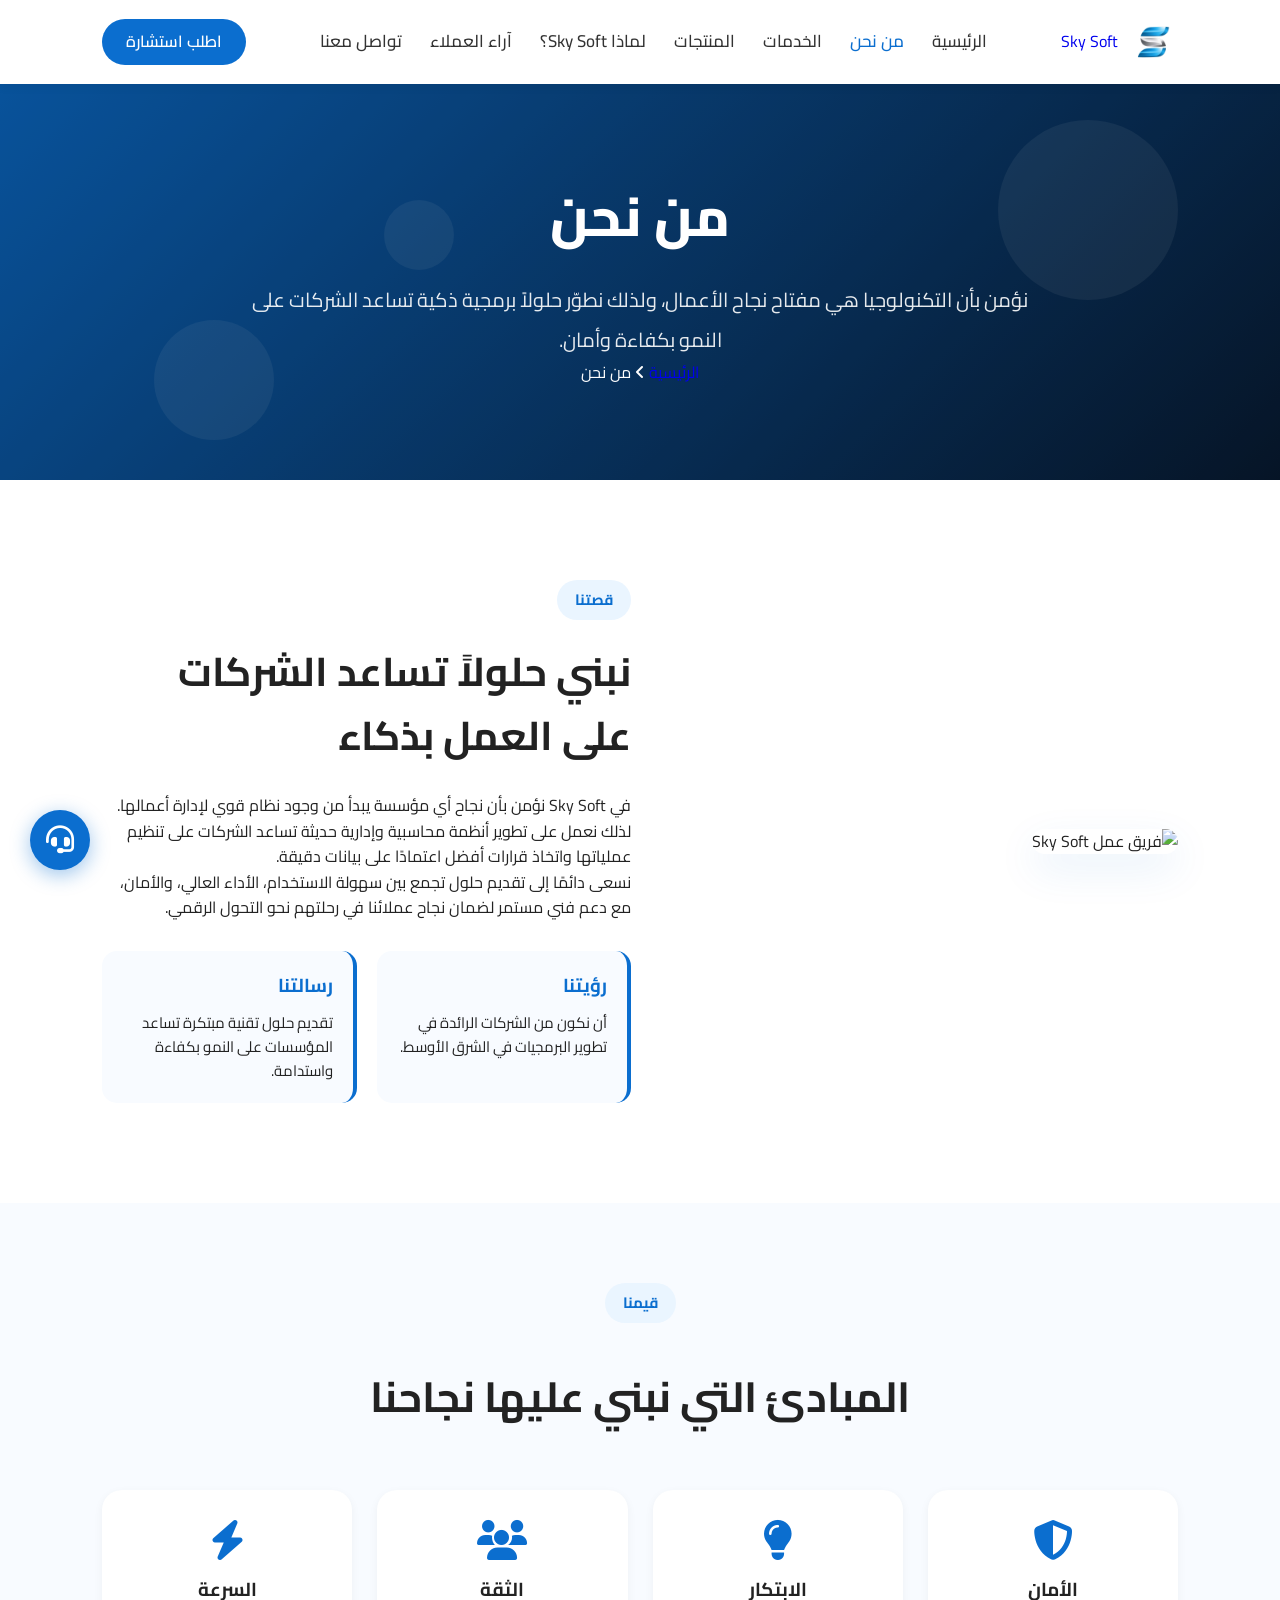
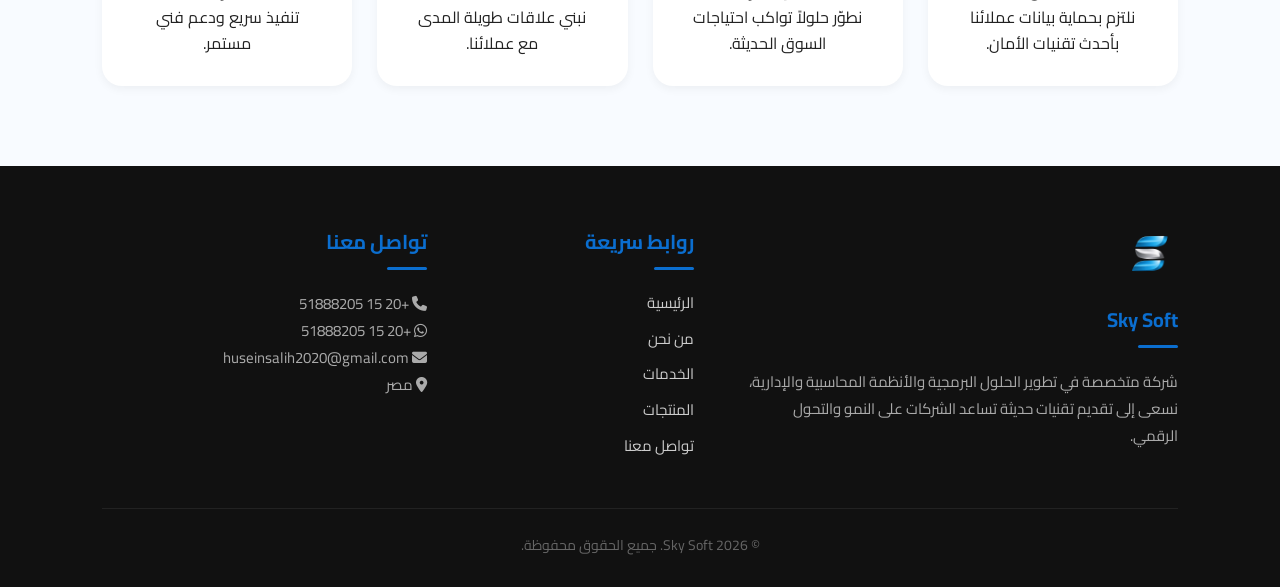
==== commit bb97592d: "Fix Testimonials page link" ====
--- a/about.html
+++ b/about.html
@@ -26,6 +26,7 @@
     
     <!-- استدعاء ملف الـ CSS المنظم الجديد -->
     <link rel="stylesheet" href="css/style.css">
+    <link rel="stylesheet" href="css/responsive.css">
 
     <link rel="preload" href="images/about-story.png" as="image">
     <link rel="preload" href="favicon.ico" as="image">
@@ -130,8 +131,8 @@
             <li><a href="about.html" class="active">من نحن</a></li>
             <li><a href="Services.html">الخدمات</a></li>
             <li><a href="products.html">المنتجات</a></li>
-            <li><a href="whyus.html">لماذا Sky Soft؟</a></li>
-            <li><a href="testimonials.html">آراء العملاء</a></li>
+            <li><a href="whyUs.html">لماذا Sky Soft؟</a></li>
+            <li><a href="Testimonials.html">آراء العملاء</a></li>
             <li><a href="contact.html">تواصل معنا</a></li>
         </ul>
         <a href="https://wa.me/201551888205?text=السلام عليكم، أرغب في طلب استشارة بخصوص خدمات Sky Soft." 
@@ -228,16 +229,6 @@
             </ul>
         </div>
         <div class="footer-col">
-            <h3>خدماتنا</h3>
-            <ul>
-                <li>الأنظمة المحاسبية</li>
-                <li>ERP</li>
-                <li>CRM</li>
-                <li>POS</li>
-                <li>HR</li>
-            </ul>
-        </div>
-        <div class="footer-col">
             <h3>تواصل معنا</h3>
             <p><i class="fa-solid fa-phone"></i> <a href="tel:+201551888205" style="color: inherit; text-decoration: none;">+20 15 51888205</a></p>
             <p><i class="fa-brands fa-whatsapp"></i> <a href="https://wa.me/201551888205" target="_blank" style="color: inherit; text-decoration: none;">+20 15 51888205</a></p>
--- a/css/style.css
+++ b/css/style.css
@@ -403,53 +403,111 @@
     border: 0;
 }
 
-/*==========================
-        8. FOOTER
-==========================*/
+/* ==========================
+   FOOTER - نسخة محدثة
+========================== */
 .footer {
     background: #111;
     color: #fff;
-    padding: 80px 8% 30px;
+    padding: 60px 8% 30px;
 }
 
 .footer-container {
     display: grid;
-    grid-template-columns: repeat(auto-fit, minmax(200px, 1fr));
-    gap: 40px;
-    margin-bottom: 50px;
-}
-
-.footer-logo {
-    width: 60px;
+    grid-template-columns: 2fr 1fr 1.5fr;
+    gap: 50px;
+    margin-bottom: 40px;
+    max-width: 1200px;
+    margin-left: auto;
+    margin-right: auto;
+}
+
+.footer-col h3 {
     margin-bottom: 20px;
-}
-
-.footer-col h3 {
-    margin-bottom: 25px;
     font-size: 20px;
     color: var(--primary-color);
+    position: relative;
+    padding-bottom: 12px;
+}
+
+.footer-col h3::after {
+    content: '';
+    position: absolute;
+    bottom: 0;
+    right: 0;
+    width: 40px;
+    height: 3px;
+    background: var(--primary-color);
+    border-radius: 3px;
+}
+
+.footer-col p {
+    color: #aaa;
+    line-height: 1.8;
+    font-size: 15px;
 }
 
 .footer-col ul li {
-    margin-bottom: 12px;
+    margin-bottom: 10px;
 }
 
 .footer-col a {
     color: #ccc;
+    transition: var(--transition);
+    font-size: 15px;
 }
 
 .footer-col a:hover {
     color: var(--primary-color);
     padding-right: 5px;
+}
+
+.footer-logo {
+    width: 55px;
+    margin-bottom: 15px;
+}
+
+.footer hr {
+    border: none;
+    border-top: 1px solid #222;
+    max-width: 1200px;
+    margin: 0 auto;
 }
 
 .copyright {
     text-align: center;
-    padding-top: 30px;
-    border-top: 1px solid #222;
-    color: #777;
-}
-
+    padding-top: 25px;
+    color: #666;
+    font-size: 14px;
+    max-width: 1200px;
+    margin: 0 auto;
+}
+
+/* تحسينات للجوال */
+@media (max-width: 768px) {
+    .footer {
+        padding: 40px 5% 20px;
+    }
+
+    .footer-container {
+        grid-template-columns: 1fr;
+        gap: 30px;
+        text-align: center;
+    }
+
+    .footer-col h3::after {
+        right: 50%;
+        transform: translateX(50%);
+    }
+
+    .footer-col {
+        text-align: center;
+    }
+
+    .footer-col a:hover {
+        padding-right: 0;
+    }
+}
 /*==========================
         9. LOADER
 ==========================*/
--- a/css/responsive.css
+++ b/css/responsive.css
@@ -0,0 +1,723 @@
+/* ============================================
+   RESPONSIVE.CSS - نسخة نظيفة ومنسقة
+============================================ */
+
+/* ==========================
+   TABLET - 992px فأقل
+========================== */
+@media (max-width: 992px) {
+    /* ---- NAVBAR ---- */
+    .navbar {
+        padding: 14px 5%;
+    }
+
+    .menu-toggle {
+        display: block !important;
+        font-size: 26px;
+        cursor: pointer;
+        color: var(--primary-color);
+        background: none;
+        border: none;
+        padding: 5px;
+    }
+
+    .nav-links {
+        display: none !important;
+        position: absolute;
+        top: 100%;
+        left: 0;
+        right: 0;
+        background: #ffffff;
+        flex-direction: column;
+        padding: 20px 5%;
+        box-shadow: 0 15px 40px rgba(0, 0, 0, 0.12);
+        gap: 5px;
+        border-radius: 0 0 20px 20px;
+        z-index: 999;
+        border-top: 3px solid var(--primary-color);
+    }
+
+    .nav-links.active {
+        display: flex !important;
+    }
+
+    .nav-links a {
+        padding: 14px 0;
+        border-bottom: 1px solid #f0f0f0;
+        font-size: 17px;
+        color: #333;
+        transition: all 0.3s ease;
+        text-align: center;
+    }
+
+    .nav-links a:hover {
+        color: var(--primary-color);
+        padding-right: 10px;
+    }
+
+    .nav-links a:last-child {
+        border-bottom: none;
+    }
+
+    .nav-links a.active {
+        color: var(--primary-color);
+        font-weight: 700;
+    }
+
+    .navbar .btn {
+        display: none !important;
+    }
+
+    .logo img {
+        width: 42px;
+        height: 42px;
+    }
+
+    /* ---- HERO ---- */
+    .hero {
+        flex-direction: column;
+        padding: 130px 5% 40px;
+        text-align: center;
+        min-height: auto;
+        gap: 30px;
+    }
+
+    .hero-text {
+        width: 100%;
+    }
+
+    .hero-text h1 {
+        font-size: 36px;
+    }
+
+    .hero-text p {
+        font-size: 18px;
+    }
+
+    .hero-image {
+        width: 100%;
+    }
+
+    .hero-image img {
+        max-width: 380px;
+    }
+
+    .hero-buttons {
+        justify-content: center;
+        flex-wrap: wrap;
+        gap: 12px;
+    }
+
+    /* ---- ABOUT ---- */
+    .about {
+        flex-direction: column;
+        padding: 60px 5%;
+        gap: 35px;
+        text-align: center;
+    }
+
+    .about-image {
+        width: 100%;
+        max-width: 500px;
+        margin: 0 auto;
+    }
+
+    .about-content {
+        width: 100%;
+    }
+
+    .about-content h2 {
+        font-size: 30px;
+    }
+
+    .about-list li {
+        justify-content: center;
+    }
+
+    /* ---- SERVICES / PRODUCTS / WHY ---- */
+    .services,
+    .products,
+    .why {
+        padding: 60px 5%;
+    }
+
+    .services-grid,
+    .products-grid,
+    .why-grid {
+        grid-template-columns: repeat(auto-fit, minmax(250px, 1fr));
+        gap: 20px;
+    }
+
+    /* ---- CONTACT PREVIEW ---- */
+    .contact-preview {
+        padding: 60px 5%;
+    }
+
+    .contact-preview-container {
+        grid-template-columns: 1fr;
+        gap: 30px;
+    }
+
+    .contact-map iframe {
+        min-height: 300px;
+    }
+
+    /* ---- BUTTONS ---- */
+    .btn-primary,
+    .btn-secondary {
+        padding: 12px 28px;
+        font-size: 15px;
+    }
+
+    /* ---- SECTION HEADER ---- */
+    .section-header h2 {
+        font-size: 30px;
+    }
+
+    /* ---- FOOTER ---- */
+    .footer {
+        padding: 50px 5% 20px;
+    }
+
+    .footer-container {
+        grid-template-columns: repeat(auto-fit, minmax(180px, 1fr));
+        gap: 30px;
+    }
+
+    /* ---- STATS ---- */
+    .stats {
+        grid-template-columns: repeat(2, 1fr);
+        gap: 15px;
+        padding: 50px 5%;
+    }
+
+    .stat-card h2 {
+        font-size: 30px;
+    }
+
+    /* ---- PAGE HERO (الصفحات الداخلية) ---- */
+    .page-hero {
+        height: 280px;
+        margin-top: 72px;
+    }
+
+    .page-content h1 {
+        font-size: 36px;
+    }
+
+    .page-content p {
+        font-size: 18px;
+    }
+}
+
+/* ==========================
+   MOBILE - 768px فأقل
+========================== */
+@media (max-width: 768px) {
+    /* ---- NAVBAR ---- */
+    .navbar {
+        padding: 12px 4%;
+    }
+
+    .logo img {
+        width: 38px;
+        height: 38px;
+    }
+
+    .menu-toggle {
+        font-size: 24px;
+    }
+
+    .nav-links a {
+        font-size: 16px;
+        padding: 12px 0;
+    }
+
+    /* ---- HERO ---- */
+    .hero {
+        padding: 110px 4% 30px;
+        gap: 25px;
+    }
+
+    .hero-text h1 {
+        font-size: 28px;
+    }
+
+    .hero-text p {
+        font-size: 16px;
+    }
+
+    .hero-image img {
+        max-width: 280px;
+    }
+
+    .hero-buttons {
+        flex-direction: column;
+        align-items: center;
+        gap: 10px;
+    }
+
+    .hero-buttons a {
+        width: 100%;
+        max-width: 260px;
+        text-align: center;
+    }
+
+    /* ---- ABOUT ---- */
+    .about {
+        padding: 40px 4%;
+        gap: 25px;
+    }
+
+    .about-content h2 {
+        font-size: 24px;
+    }
+
+    .about-list li {
+        font-size: 16px;
+        justify-content: center;
+    }
+
+    /* ---- SERVICES / PRODUCTS / WHY ---- */
+    .services-grid,
+    .products-grid,
+    .why-grid {
+        grid-template-columns: 1fr;
+        gap: 15px;
+    }
+
+    .service-card,
+    .product-card,
+    .why-card {
+        padding: 25px 18px;
+    }
+
+    .product-card img {
+        height: 170px;
+    }
+
+    /* ---- SECTION HEADER ---- */
+    .section-header h2 {
+        font-size: 24px;
+    }
+
+    .section-title {
+        font-size: 13px;
+        padding: 6px 14px;
+    }
+
+    .section-header p {
+        font-size: 15px;
+    }
+
+    /* ---- CONTACT PREVIEW ---- */
+    .contact-item {
+        padding: 16px;
+        gap: 14px;
+    }
+
+    .contact-item i {
+        width: 44px;
+        height: 44px;
+        font-size: 18px;
+    }
+
+    .contact-item h3 {
+        font-size: 15px;
+    }
+
+    .contact-item p {
+        font-size: 13px;
+    }
+
+    .contact-map iframe {
+        min-height: 220px;
+    }
+
+    /* ---- PAGE HERO (الصفحات الداخلية) ---- */
+    .page-hero {
+        height: 220px;
+        margin-top: 65px;
+    }
+
+    .page-content h1 {
+        font-size: 28px;
+    }
+
+    .page-content p {
+        font-size: 16px;
+        padding: 0 15px;
+    }
+
+    /* ---- FOOTER ---- */
+    .footer {
+        padding: 40px 4% 20px;
+    }
+
+    .footer-container {
+        grid-template-columns: 1fr;
+        gap: 25px;
+        text-align: center;
+    }
+
+    .footer-col {
+        text-align: center;
+    }
+
+    .footer-col h3 {
+        font-size: 18px;
+        margin-bottom: 12px;
+    }
+
+    .footer-logo {
+        width: 50px;
+        margin: 0 auto 15px;
+        display: block;
+    }
+
+    .copyright {
+        font-size: 13px;
+        padding-top: 20px;
+    }
+
+    /* ---- STATS ---- */
+    .stats {
+        grid-template-columns: 1fr 1fr;
+        padding: 40px 4%;
+        gap: 12px;
+    }
+
+    .stat-card {
+        padding: 18px;
+    }
+
+    .stat-card h2 {
+        font-size: 24px;
+    }
+
+    .stat-card p {
+        font-size: 14px;
+    }
+
+    /* ---- CTA ---- */
+    .cta {
+        padding: 50px 5%;
+    }
+
+    .cta h2 {
+        font-size: 24px;
+    }
+
+    .cta p {
+        font-size: 16px;
+    }
+
+    .cta-buttons {
+        flex-direction: column;
+        align-items: center;
+        gap: 12px;
+    }
+
+    .cta-buttons a {
+        width: 100%;
+        max-width: 260px;
+        text-align: center;
+    }
+
+    /* ---- BACK TO TOP ---- */
+    #topBtn {
+        width: 40px;
+        height: 40px;
+        font-size: 16px;
+        bottom: 18px;
+        right: 18px;
+    }
+
+    /* ---- TOAST ---- */
+    .toast {
+        padding: 10px 18px;
+        font-size: 14px;
+        bottom: 18px;
+        max-width: 90%;
+    }
+
+    /* ---- SKY ASSISTANT ---- */
+    .sky-assistant {
+        bottom: 20px;
+        left: 20px;
+    }
+
+    .assistant-btn {
+        width: 48px;
+        height: 48px;
+        font-size: 20px;
+    }
+
+    .assistant-popup {
+        bottom: 75px;
+        left: 15px;
+        right: 15px;
+        width: auto;
+        max-width: none;
+        border-radius: 16px;
+        max-height: 70vh;
+    }
+
+    .assistant-body {
+        padding: 16px;
+    }
+
+    .assistant-greeting {
+        font-size: 16px;
+    }
+
+    .assistant-sub {
+        font-size: 13px;
+    }
+
+    .assistant-dropdown-btn {
+        padding: 12px 14px;
+        font-size: 14px;
+    }
+
+    .assistant-dropdown-menu li {
+        padding: 10px 14px;
+        font-size: 13px;
+    }
+
+    .answer-content p {
+        font-size: 14px;
+    }
+
+    /* ---- SHAPES (إخفاء في الجوال) ---- */
+    .shape1,
+    .shape2,
+    .shape3 {
+        display: none;
+    }
+}
+
+/* ==========================
+   MOBILE SMALL - 480px فأقل
+========================== */
+@media (max-width: 480px) {
+    /* ---- NAVBAR ---- */
+    .navbar {
+        padding: 10px 3%;
+    }
+
+    .logo img {
+        width: 34px;
+        height: 34px;
+    }
+
+    .menu-toggle {
+        font-size: 22px;
+    }
+
+    .nav-links a {
+        font-size: 15px;
+        padding: 10px 0;
+    }
+
+    /* ---- HERO ---- */
+    .hero {
+        padding: 100px 3% 25px;
+        gap: 20px;
+    }
+
+    .hero-text h1 {
+        font-size: 24px;
+    }
+
+    .hero-text p {
+        font-size: 15px;
+    }
+
+    .hero-image img {
+        max-width: 220px;
+    }
+
+    /* ---- ABOUT ---- */
+    .about-content h2 {
+        font-size: 20px;
+    }
+
+    .about-list li {
+        font-size: 14px;
+    }
+
+    /* ---- SECTION HEADER ---- */
+    .section-header h2 {
+        font-size: 20px;
+    }
+
+    .section-header p {
+        font-size: 14px;
+    }
+
+    /* ---- SERVICES / PRODUCTS / WHY ---- */
+    .service-card,
+    .product-card,
+    .why-card {
+        padding: 18px 14px;
+    }
+
+    .service-icon,
+    .why-icon {
+        font-size: 32px;
+    }
+
+    .service-card h3,
+    .product-card h3,
+    .why-card h3 {
+        font-size: 17px;
+    }
+
+    .service-card p,
+    .product-card p,
+    .why-card p {
+        font-size: 14px;
+    }
+
+    .product-card img {
+        height: 140px;
+    }
+
+    /* ---- BUTTONS ---- */
+    .btn-primary,
+    .btn-secondary {
+        padding: 10px 20px;
+        font-size: 14px;
+    }
+
+    /* ---- PAGE HERO ---- */
+    .page-hero {
+        height: 180px;
+        margin-top: 58px;
+    }
+
+    .page-content h1 {
+        font-size: 22px;
+    }
+
+    .page-content p {
+        font-size: 14px;
+    }
+
+    /* ---- STATS ---- */
+    .stats {
+        grid-template-columns: 1fr 1fr;
+        gap: 8px;
+        padding: 25px 3%;
+    }
+
+    .stat-card {
+        padding: 12px;
+    }
+
+    .stat-card h2 {
+        font-size: 20px;
+    }
+
+    .stat-card p {
+        font-size: 12px;
+    }
+
+    /* ---- FOOTER ---- */
+    .footer {
+        padding: 30px 3% 15px;
+    }
+
+    .footer-col h3 {
+        font-size: 16px;
+    }
+
+    .footer-col p,
+    .footer-col ul li,
+    .footer-col a {
+        font-size: 13px;
+    }
+
+    /* ---- CTA ---- */
+    .cta h2 {
+        font-size: 20px;
+    }
+
+    .cta p {
+        font-size: 14px;
+    }
+
+    /* ---- SKY ASSISTANT ---- */
+    .sky-assistant {
+        bottom: 15px;
+        left: 15px;
+    }
+
+    .assistant-btn {
+        width: 42px;
+        height: 42px;
+        font-size: 18px;
+    }
+
+    .assistant-popup {
+        bottom: 62px;
+        left: 10px;
+        right: 10px;
+        border-radius: 14px;
+    }
+
+    .assistant-body {
+        padding: 14px;
+    }
+
+    .assistant-greeting {
+        font-size: 15px;
+    }
+
+    .assistant-dropdown-btn {
+        padding: 10px 12px;
+        font-size: 13px;
+    }
+
+    .assistant-dropdown-menu li {
+        padding: 8px 12px;
+        font-size: 12px;
+    }
+
+    .answer-content p {
+        font-size: 13px;
+    }
+
+    /* ---- BACK TO TOP ---- */
+    #topBtn {
+        width: 36px;
+        height: 36px;
+        font-size: 14px;
+        bottom: 14px;
+        right: 14px;
+    }
+}
+
+/* ==========================
+   TABLET LANDSCAPE - 768px إلى 992px
+========================== */
+@media (min-width: 769px) and (max-width: 992px) {
+    .hero-text h1 {
+        font-size: 40px;
+    }
+
+    .services-grid,
+    .products-grid,
+    .why-grid {
+        grid-template-columns: repeat(2, 1fr);
+    }
+
+    .contact-preview-container {
+        grid-template-columns: 1fr;
+    }
+
+    .stats {
+        grid-template-columns: repeat(4, 1fr);
+    }
+}
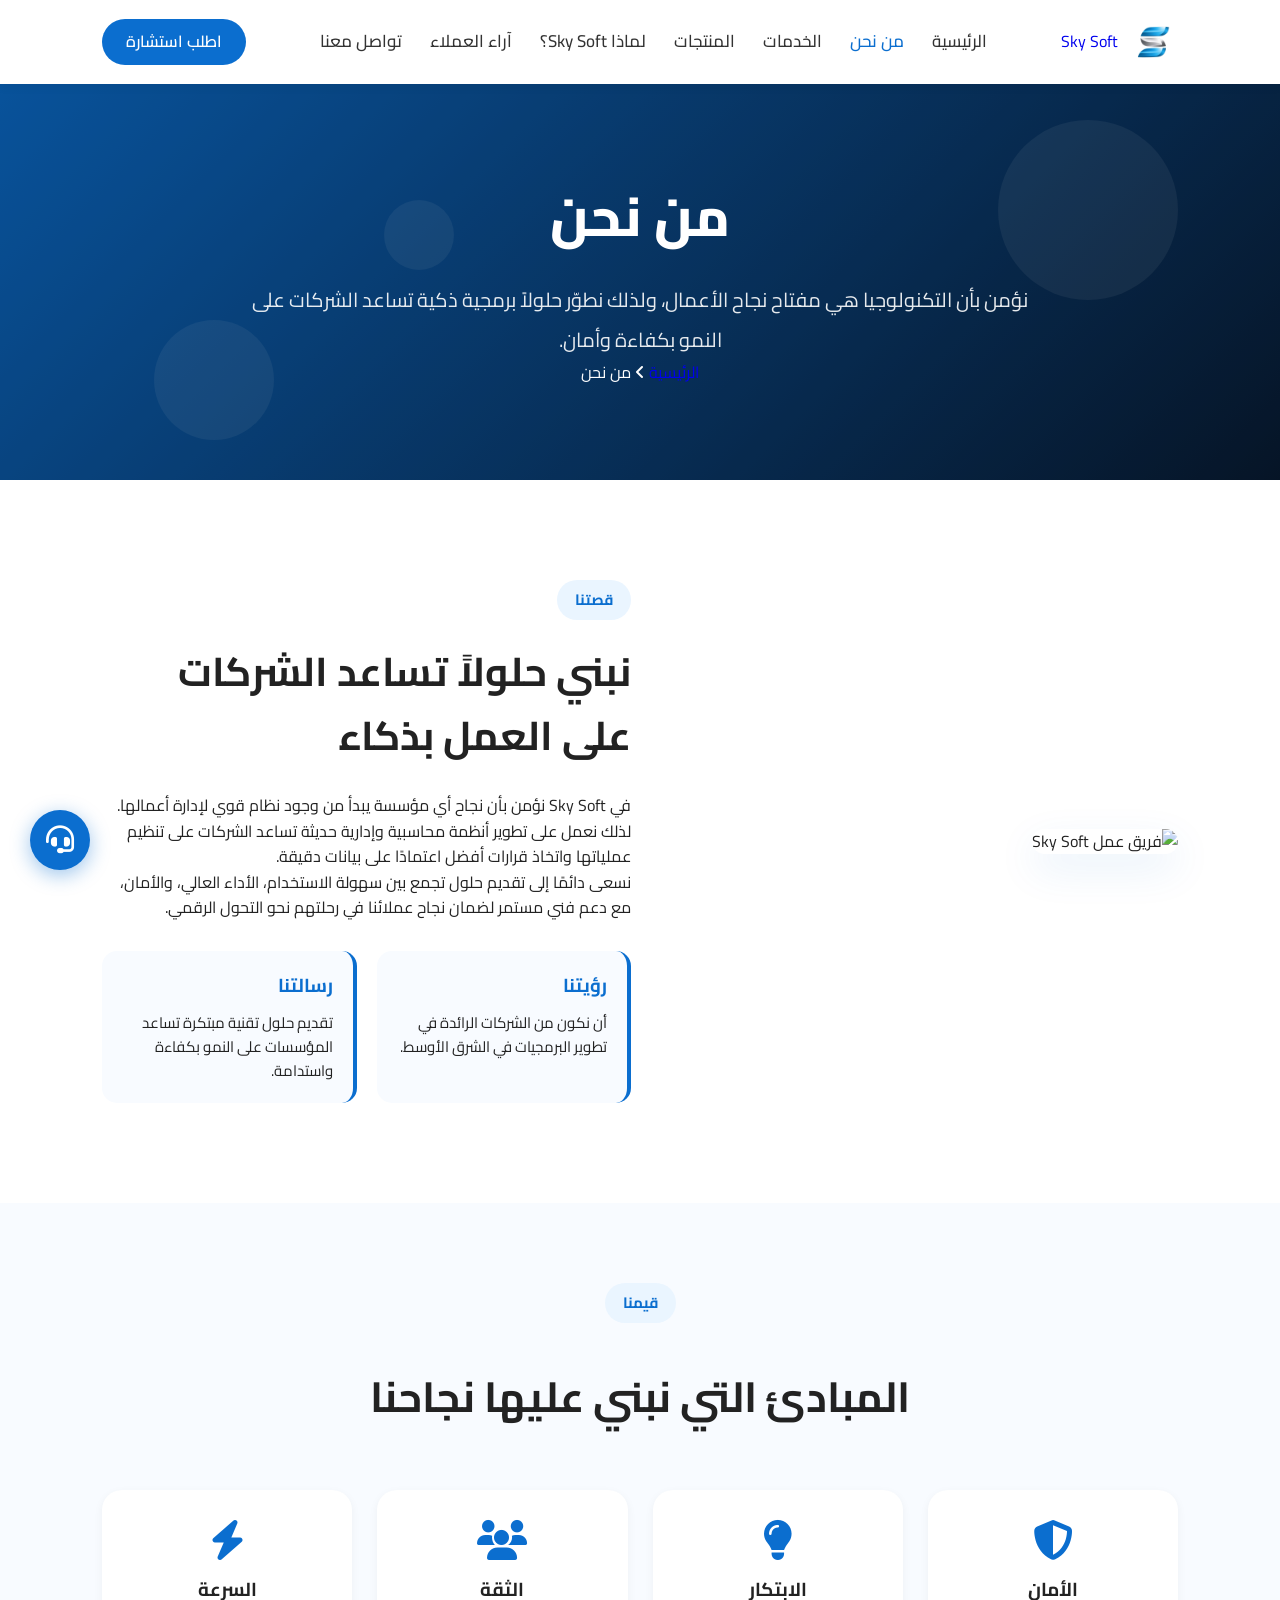
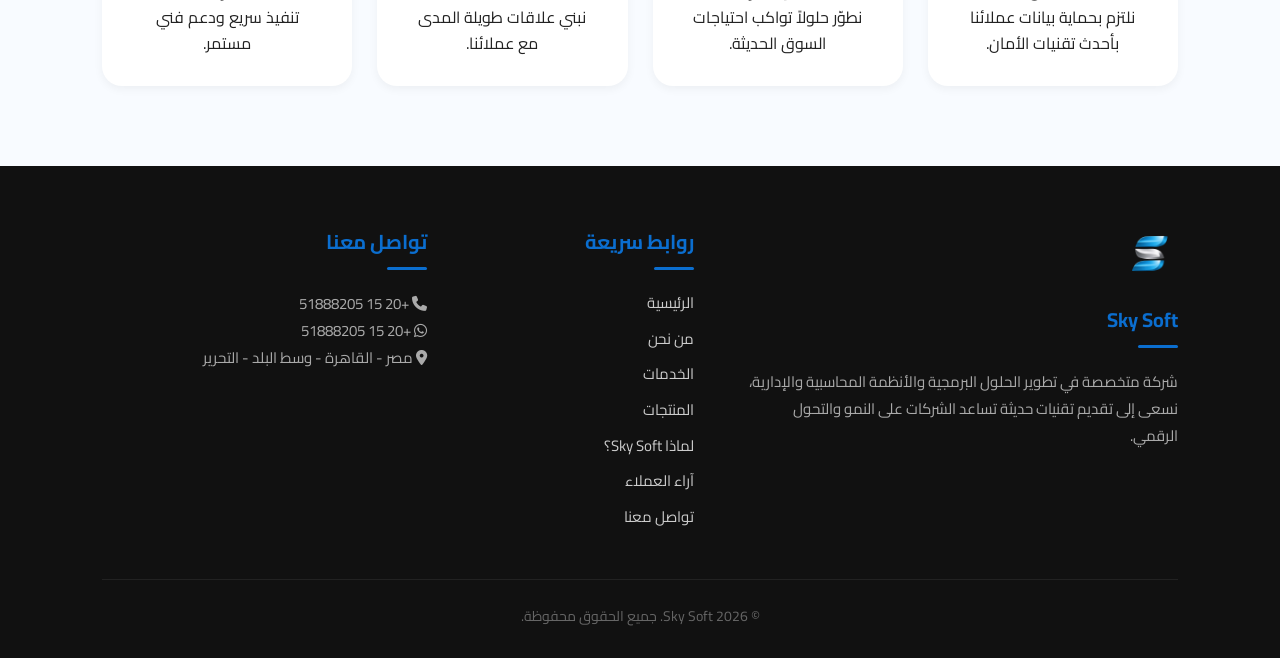
==== commit 4bfaf908: "Fix Testimonials page link" ====
--- a/about.html
+++ b/about.html
@@ -209,8 +209,12 @@
     </div>
 </section>
 
+<!-- ============================================ -->
+<!-- FOOTER - بدون بريد إلكتروني -->
+<!-- ============================================ -->
 <footer class="footer">
     <div class="footer-container">
+        <!-- العمود 1: الشعار ووصف الشركة -->
         <div class="footer-col">
             <a href="index.html" style="text-decoration: none; color: inherit;">
                 <img src="favicon.ico" alt="Sky Soft Logo" class="footer-logo">
@@ -218,22 +222,27 @@
             </a>
             <p>شركة متخصصة في تطوير الحلول البرمجية والأنظمة المحاسبية والإدارية، نسعى إلى تقديم تقنيات حديثة تساعد الشركات على النمو والتحول الرقمي.</p>
         </div>
+
+        <!-- العمود 2: روابط سريعة -->
         <div class="footer-col">
             <h3>روابط سريعة</h3>
             <ul>
                 <li><a href="index.html">الرئيسية</a></li>
                 <li><a href="about.html">من نحن</a></li>
-                <li><a href="Services.html">الخدمات</a></li>
+                <li><a href="services.html">الخدمات</a></li>
                 <li><a href="products.html">المنتجات</a></li>
+                <li><a href="whyus.html">لماذا Sky Soft؟</a></li>
+                <li><a href="testimonials.html">آراء العملاء</a></li>
                 <li><a href="contact.html">تواصل معنا</a></li>
             </ul>
         </div>
+
+        <!-- العمود 3: معلومات التواصل (بدون بريد إلكتروني) -->
         <div class="footer-col">
             <h3>تواصل معنا</h3>
             <p><i class="fa-solid fa-phone"></i> <a href="tel:+201551888205" style="color: inherit; text-decoration: none;">+20 15 51888205</a></p>
-            <p><i class="fa-brands fa-whatsapp"></i> <a href="https://wa.me/201551888205" target="_blank" style="color: inherit; text-decoration: none;">+20 15 51888205</a></p>
-            <p><i class="fa-solid fa-envelope"></i> <a href="mailto:huseinsalih2020@gmail.com" style="color: inherit; text-decoration: none;">huseinsalih2020@gmail.com</a></p>
-            <p><i class="fa-solid fa-location-dot"></i> مصر</p>
+            <p><i class="fa-brands fa-whatsapp"></i> <a href="https://wa.me/201551888205?text=السلام عليكم، أرغب في الاستفسار عن خدمات Sky Soft." target="_blank" style="color: inherit; text-decoration: none;">+20 15 51888205</a></p>
+            <p><i class="fa-solid fa-location-dot"></i> مصر - القاهرة - وسط البلد - التحرير</p>
         </div>
     </div>
     <hr>
